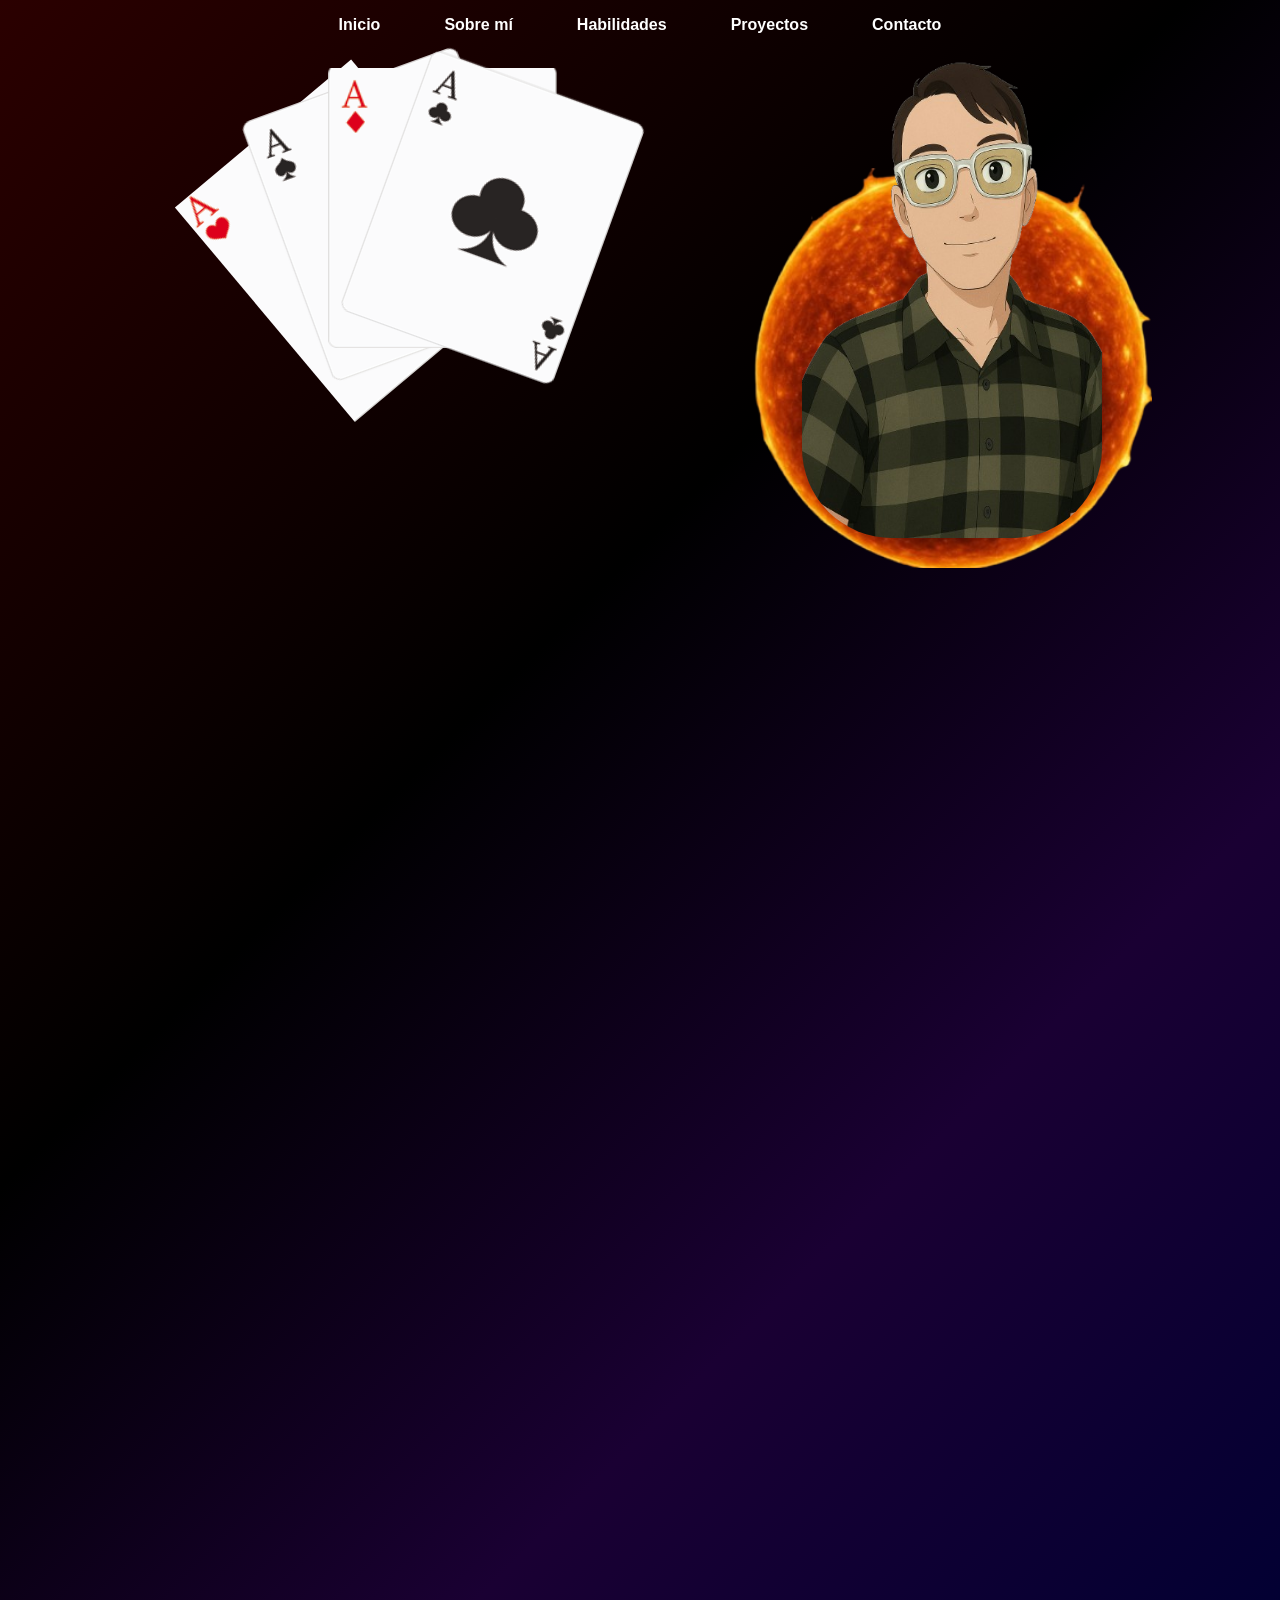
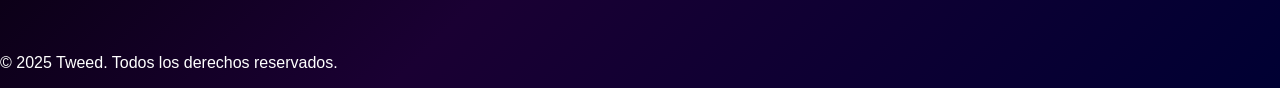
==== index.html @ 0f6f382e "se realizaron cambios en el narbar, se agrego la parte de inicio unas cartas con mivilidad en js y s" ====
<!DOCTYPE html>
<html lang="es">
<head>
  <meta charset="UTF-8">
  <meta name="viewport" content="width=device-width, initial-scale=1.0" />
  <meta name="description" content="Portafolio personal de Tweed - Proyectos, habilidades y contacto" />
  <title>Portafolio</title>
  <link rel="stylesheet" href="css/estilos.css" />
 
</head>
<body>
   <script src="/js/script.js"></script>
  <!-- Encabezado -->
  <header>
    <div class="contenedor">
     
      <nav>
        <ul class="menu">
          <li><a href="#inicio">Inicio</a></li>
          <li><a href="./about.html">Sobre mí</a></li>
          <li><a href="#habilidades">Habilidades</a></li>
          <li><a href="#proyectos">Proyectos</a></li>
          <li><a href="#contacto">Contacto</a></li>
        </ul>
      </nav>
    </div>
  </header>

  <!-- Sección de Inicio -->
  <section id="inicio" class="inicio">
    
      <div class="card-deck">
        <img src="img/cartas1.png" alt=""> <!-- se añaden las imagenes en este caso las cartas 3d en estilo de baraja  -->
        <img src="img/cartas2.png" alt="">
        <img src="img/cartas3.png" alt="">
        <img src="img/cartas4.png" alt="">
 
      </div>
     <div id="perfil"><!-- vamos añadir unas imagenes de perfil  -->
      <img src="img/sol.png" class="img-fondo">
          <img src="img/foto de perfilb.png" class="img-superior">

    

  </div>
   
  </section>

 




  <!-- Pie de página -->
  <footer>
    <div class="contenedor">
      <p>&copy; 2025 Tweed. Todos los derechos reservados.</p>
    </div>
  </footer>

</body>
</html>
---- css/estilos.css ----
/* Fuente base */
body {
  font-family: 'Segoe UI', Tahoma, Geneva, Verdana, sans-serif;
  
  margin: 0;
  min-height: 100vh;
  background: linear-gradient(
    135deg,
    #2b0000,
    #000000 40%,
    #1a0033 70%,
    #000033
  );
  color: white; /* texto blanco para contraste */
  font-family: 'Segoe UI', Tahoma, Geneva, Verdana, sans-serif;
}



.card-deck{
  position: relative;
  left: 100px;
  perspective: 1200px;
}

.card-deck img{
  position: absolute;
  left: 100px;
  width: 230px;
  height: 280px;
  transition: 0.8s;
  transform-origin: bottom center;
  cursor: pointer;
}

.card-selected{
  z-index: 10;
  transform: scale(1.5) translateY(50%) !important;

}

.card-deck img:nth-child(1){transform: rotate(-40deg);}
.card-deck img:nth-child(2){transform: rotate(-20deg);}
.card-deck img:nth-child(3){transform: rotate(-0deg);}
.card-deck img:nth-child(4){transform: rotate(20deg);}

/* ENCABEZADO */
header {
  color: white;
  padding: 1.5em 0;
  text-align: center;
}

header h1 {
  margin-bottom: 0.5em;
  font-size: 2em;
}

.menu {
  position: fixed;
  top: 0; /* Fija en la parte superior */
  left: 0; /* Comienza desde el borde izquierdo */
  width: 100%; /* Ocupa todo el ancho disponible */
  list-style: none;
  display: flex;
  justify-content: center; /* Centra horizontalmente */
  gap: 2em;

  padding: 1em 0; /* Añade padding vertical */
  margin: 0; /* Elimina márgenes por defecto */
  z-index: 1000;
}

.menu a {
  text-decoration: none;
  color: white;
  font-weight: bold;
  transition: color 0.3s;
 
  padding: 0.5em 1em; /* Mejor espaciado para los enlaces */
}
    .menu a:hover {
      background-color: #0066cc;
    }

     .menu.scrolled {
      background-color: #230536; /* Color al hacer scroll */
      box-shadow: 0 2px 10px rgba(0,0,0,0.1);
      border-radius: 50px;
      height: 20px;
      width: 50%;
      left:30%;
      top: 10px;
    }
/* Inicio */
.inicio {
  height: 1550px;
   width: 80%;
  margin: 0 auto;
  padding: 20px;

}

div#perfil{
float: right;
height: 500px;
position: relative;
}

.img-fondo {
  width:400px; /* Ocupa todo el ancho del contenedor */
  height:400px; /* Ocupa todo el alto del contenedor */
  object-fit: cover; /* Ajusta la imagen sin deformarla */
  margin-top: 100px;
}

.img-superior {
  position:absolute; /* Se posiciona respecto al contenedor relativo */
  top: 0px; /* Ajusta la posición vertical */
  left: 0px; /* Ajusta la posición horizontal */
  width: 300px; /* Tamaño de la imagen superior */
  height: 100%;
 border-radius: 90px;/* Esto aplicará 90px a todas las esquinas */
   overflow: hidden; /* Asegura que la imagen no sobresalga */
   margin-left: 50px;
   margin-top: -30px;

}
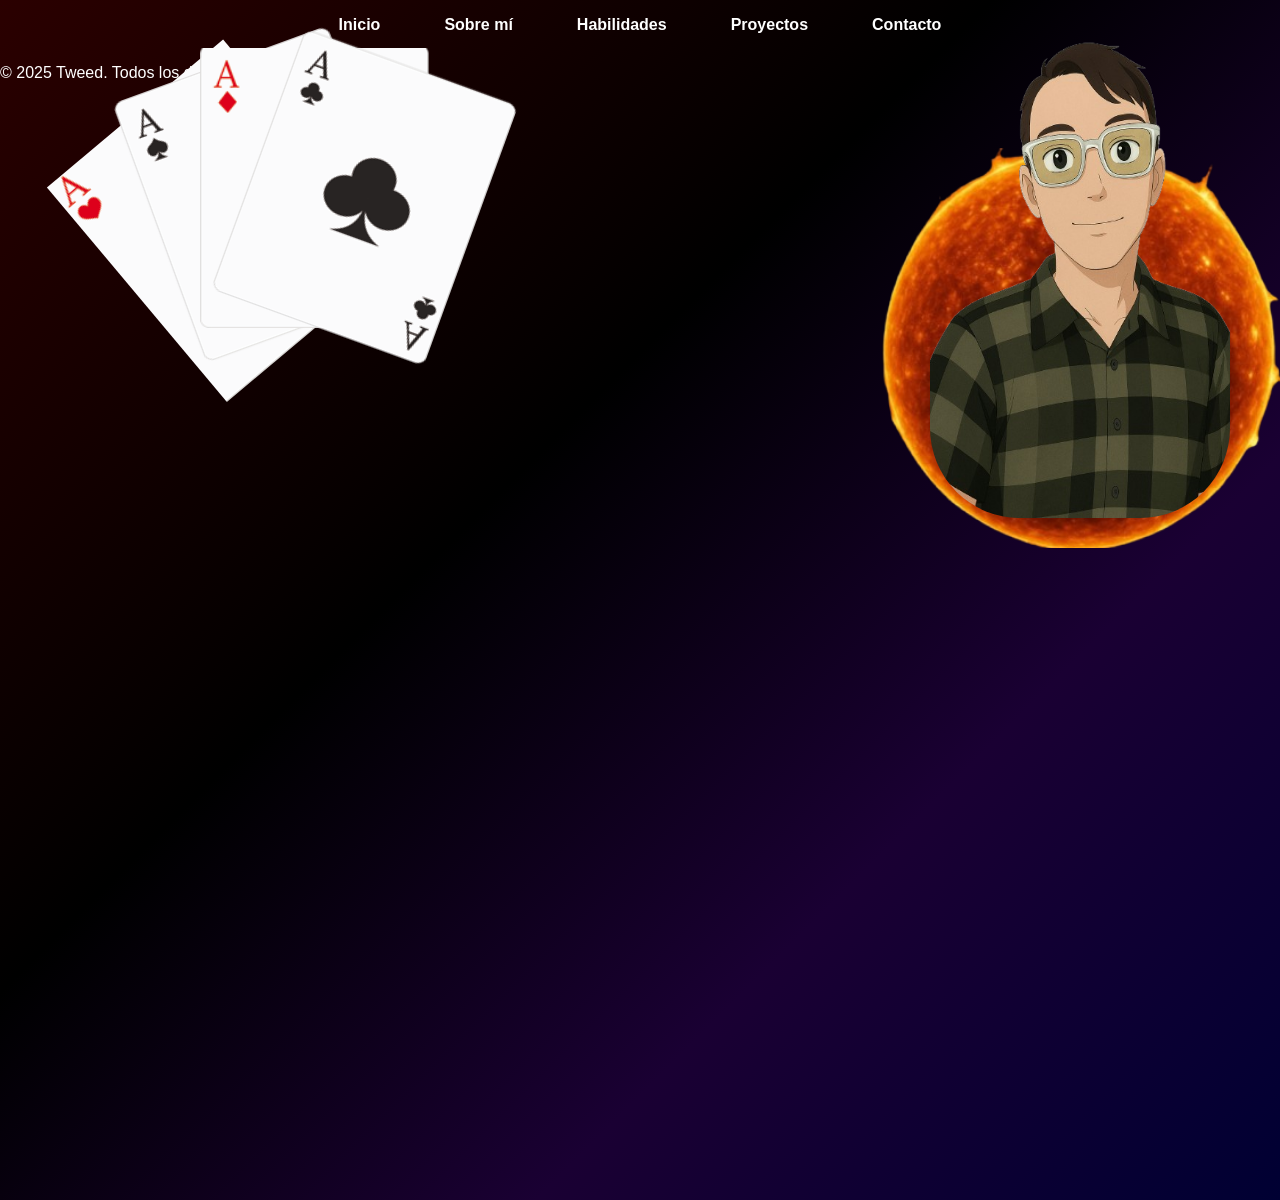
==== commit 9aee9ec5: "se agrego gradiente con mouse" ====
--- a/index.html
+++ b/index.html
@@ -8,8 +8,11 @@
   <link rel="stylesheet" href="css/estilos.css" />
  
 </head>
+  <div class="conte-degradado">
 <body>
+  
    <script src="/js/script.js"></script>
+ 
   <!-- Encabezado -->
   <header>
     <div class="contenedor">
@@ -57,6 +60,6 @@
       <p>&copy; 2025 Tweed. Todos los derechos reservados.</p>
     </div>
   </footer>
-
+</div>
 </body>
 </html>
--- a/css/estilos.css
+++ b/css/estilos.css
@@ -5,7 +5,9 @@
   font-family: 'Segoe UI', Tahoma, Geneva, Verdana, sans-serif;
   
   margin: 0;
+  height: 1200px;
   min-height: 100vh;
+  position: relative;
   background: linear-gradient(
     135deg,
     #2b0000,
@@ -16,8 +18,15 @@
   color: white; /* texto blanco para contraste */
   font-family: 'Segoe UI', Tahoma, Geneva, Verdana, sans-serif;
 }
+.conte-degradado{
+background: radial-gradient(circle at 10px 10px, transparent 20%, transparent 20%);
+height: 100%;
+width: 100%;
+position: absolute;
+top: 0px;
+left: 0px;
 
-
+  }
 
 .card-deck{
   position: relative;
@@ -95,13 +104,13 @@
       top: 10px;
     }
 /* Inicio */
-.inicio {
+/* .inicio {
   height: 1550px;
    width: 80%;
   margin: 0 auto;
   padding: 20px;
 
-}
+} */
 
 div#perfil{
 float: right;
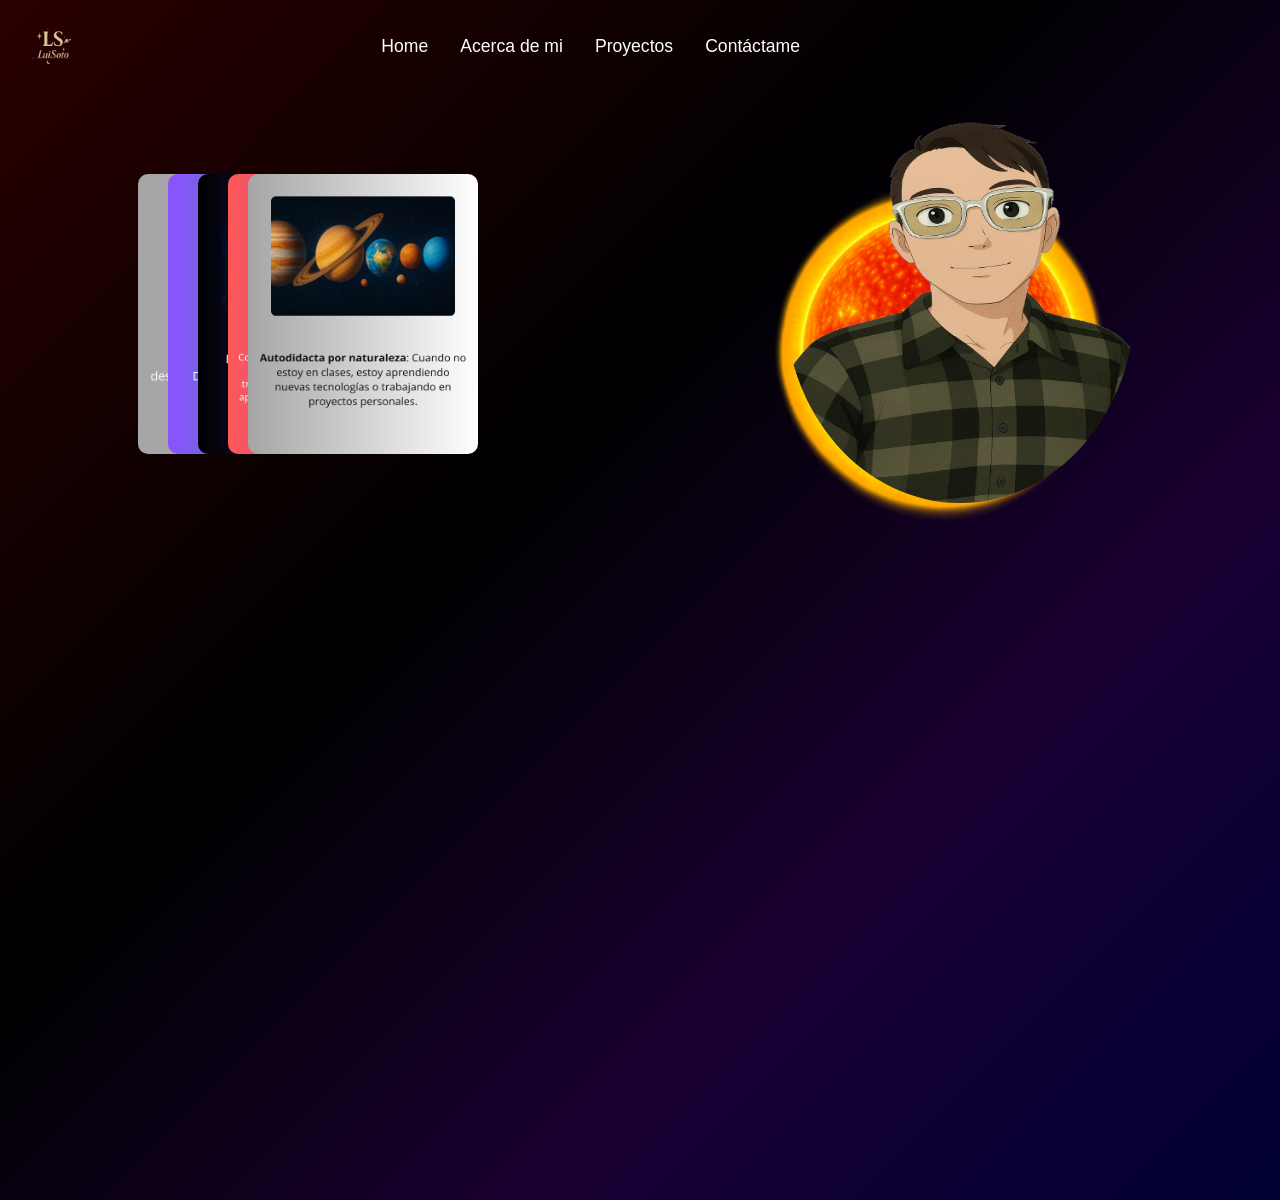
==== commit 2c285e07: "se mejoro el narbar, y las tarjetas se modificaron de forma horizontal" ====
--- a/index.html
+++ b/index.html
@@ -8,58 +8,36 @@
   <link rel="stylesheet" href="css/estilos.css" />
  
 </head>
+<body>
   <div class="conte-degradado">
-<body>
+
   
    <script src="/js/script.js"></script>
- 
+
   <!-- Encabezado -->
-  <header>
-    <div class="contenedor">
-     
-      <nav>
-        <ul class="menu">
-          <li><a href="#inicio">Inicio</a></li>
-          <li><a href="./about.html">Sobre mí</a></li>
-          <li><a href="#habilidades">Habilidades</a></li>
-          <li><a href="#proyectos">Proyectos</a></li>
-          <li><a href="#contacto">Contacto</a></li>
-        </ul>
-      </nav>
-    </div>
-  </header>
-
-  <!-- Sección de Inicio -->
-  <section id="inicio" class="inicio">
-    
-      <div class="card-deck">
-        <img src="img/cartas1.png" alt=""> <!-- se añaden las imagenes en este caso las cartas 3d en estilo de baraja  -->
-        <img src="img/cartas2.png" alt="">
-        <img src="img/cartas3.png" alt="">
-        <img src="img/cartas4.png" alt="">
- 
-      </div>
+<header class="menu" id="mainMenu">
+  <img src="/img/logo.png" alt="Logo" class="logo" />
+  <nav>
+    <a href="#home">Home</a>
+    <a href="#acerca">Acerca de mi</a>
+    <a href="#proyectos" class="disabled">Proyectos</a>
+    <a href="#contacto">Contáctame</a>
+  </nav>
+</header>
+ <div class="contenedor">
+<!-- tarjetas -->
+<div class="deck-container">
+  <img class="card-deck" src="img/carta1.png" />
+  <img class="card-deck" src="img/carta2.png" />
+  <img class="card-deck" src="img/carta3.png" />
+  <img class="card-deck" src="img/carta4.png" />
+  <img class="card-deck" src="img/carta5.png" />
+</div>
      <div id="perfil"><!-- vamos añadir unas imagenes de perfil  -->
       <img src="img/sol.png" class="img-fondo">
           <img src="img/foto de perfilb.png" class="img-superior">
-
-    
-
   </div>
-   
-  </section>
-
- 
-
-
-
-
-  <!-- Pie de página -->
-  <footer>
-    <div class="contenedor">
-      <p>&copy; 2025 Tweed. Todos los derechos reservados.</p>
-    </div>
-  </footer>
+  </div>
 </div>
 </body>
 </html>
--- a/css/estilos.css
+++ b/css/estilos.css
@@ -28,112 +28,146 @@
 
   }
 
-.card-deck{
-  position: relative;
-  left: 100px;
-  perspective: 1200px;
+
+.menu {
+  position: fixed;
+  top: 0;
+  width: 100%;
+  height: 60px;
+  background: transparent;
+  color: rgb(255, 255, 255);
+  text-align: center;
+  line-height: 60px;
+  transition: background 0.3s ease;
+  z-index: 1000;
 }
 
-.card-deck img{
+.contenedor {
+    display: flex;
+    align-items: center;
+    justify-content: center; /* Lo centra horizontalmente */
+    margin-top: 50px; /* Lo baja más */
+    position: relative;
+
+}
+
+/* tarjetas */
+.deck-container {
+  position: relative;
+  width: 500px;
+  height: 180px;
+  margin: 10px auto 1px; /* Reduce el margen superior para subirlo */
+  margin-top: 0px;
+  margin-left: 10%;
+  display: flex;
+  gap: 15px;
+}
+
+
+.card-deck {
+  top: -50px;
   position: absolute;
-  left: 100px;
   width: 230px;
   height: 280px;
-  transition: 0.8s;
+  border-radius: 10px;
+  transition: 0.5s;
   transform-origin: bottom center;
   cursor: pointer;
 }
 
-.card-selected{
-  z-index: 10;
-  transform: scale(1.5) translateY(50%) !important;
+.card-deck:nth-child(1) { left: 10px; z-index: 1; }
+.card-deck:nth-child(2) { left: 40px; z-index: 2; }
+.card-deck:nth-child(3) { left: 70px; z-index: 3; }
+.card-deck:nth-child(4) { left: 100px; z-index: 4; }
+.card-deck:nth-child(5) { left: 120px; z-index: 5; }
 
+
+.card-selected {
+  z-index: 10 !important;
+
+  transform: scale(1.2) translateY(10%) translateX(140%) !important;
 }
 
-.card-deck img:nth-child(1){transform: rotate(-40deg);}
-.card-deck img:nth-child(2){transform: rotate(-20deg);}
-.card-deck img:nth-child(3){transform: rotate(-0deg);}
-.card-deck img:nth-child(4){transform: rotate(20deg);}
-
-/* ENCABEZADO */
-header {
-  color: white;
-  padding: 1.5em 0;
-  text-align: center;
-}
-
-header h1 {
-  margin-bottom: 0.5em;
-  font-size: 2em;
-}
-
+/* MENÚ BASE */
 .menu {
   position: fixed;
-  top: 0; /* Fija en la parte superior */
-  left: 0; /* Comienza desde el borde izquierdo */
-  width: 100%; /* Ocupa todo el ancho disponible */
-  list-style: none;
+  top: o;
+  left: 0;
+  width: 60%;
+  padding: 1em 2em;
   display: flex;
-  justify-content: center; /* Centra horizontalmente */
-  gap: 2em;
-
-  padding: 1em 0; /* Añade padding vertical */
-  margin: 0; /* Elimina márgenes por defecto */
+  justify-content: space-between;
+  align-items: center;
+  background-color: transparent;
+  transition: all 0.5s ease;
   z-index: 1000;
 }
 
+/* LOGO OPCIONAL */
+.menu .logo {
+  height: 40px;
+  border-radius: 20%;
+  padding-right: 5px;
+}
+
+.menu nav {
+  display: flex;
+  gap: 2em;
+}
+
 .menu a {
+  color: white;
   text-decoration: none;
-  color: white;
-  font-weight: bold;
-  transition: color 0.3s;
- 
-  padding: 0.5em 1em; /* Mejor espaciado para los enlaces */
+  font-size: 1.1em;
+  transition: 0.4s ease;
 }
-    .menu a:hover {
-      background-color: #0066cc;
-    }
 
-     .menu.scrolled {
-      background-color: #230536; /* Color al hacer scroll */
-      box-shadow: 0 2px 10px rgba(0,0,0,0.1);
-      border-radius: 50px;
-      height: 20px;
-      width: 50%;
-      left:30%;
-      top: 10px;
-    }
-/* Inicio */
-/* .inicio {
-  height: 1550px;
-   width: 80%;
-  margin: 0 auto;
-  padding: 20px;
+.menu a:hover {
 
-} */
+  border-radius: 20%;
+  padding: 0.5em 0.5em;
+}
 
-div#perfil{
-float: right;
-height: 500px;
-position: relative;
+
+
+/* MENÚ DESPUÉS DE SCROLL > 300px */
+.menu.scrolled {
+  background-color: #1a0033;
+  border-radius: 20px;
+  width: fit-content;
+  left: 50%;
+  transform: translateX(-50%);
+  top: 10px;
+  padding: 0em 1em;
+  box-shadow: 0 4px 10px rgba(0, 0, 0, 0.2);
+}
+
+
+#perfil {
+    padding-top: 10%;
+    width: 50%;
+    height: 400px;
+    position: relative; /* Contenedor relativo */
+    overflow: hidden; /* Evita desbordamiento de imágenes */
 }
 
 .img-fondo {
-  width:400px; /* Ocupa todo el ancho del contenedor */
-  height:400px; /* Ocupa todo el alto del contenedor */
-  object-fit: cover; /* Ajusta la imagen sin deformarla */
-  margin-top: 100px;
+    width: 400px;
+    height: 400px;
+    object-fit: cover;
+    position: absolute; /* Se posiciona dentro del contenedor */
+    top: 20%;
+    left: 100px;
+    z-index: 1; /* Asegura que esté por debajo */
 }
 
 .img-superior {
-  position:absolute; /* Se posiciona respecto al contenedor relativo */
-  top: 0px; /* Ajusta la posición vertical */
-  left: 0px; /* Ajusta la posición horizontal */
-  width: 300px; /* Tamaño de la imagen superior */
-  height: 100%;
- border-radius: 90px;/* Esto aplicará 90px a todas las esquinas */
-   overflow: hidden; /* Asegura que la imagen no sobresalga */
-   margin-left: 50px;
-   margin-top: -30px;
-
-}+    position: absolute; /* Se superpone dentro de #perfil */
+    top: 10%; /* Ajusta la posición vertical */
+    left: 50%; /* Centra horizontalmente */
+    transform: translateX(-50%); /* Corrige el centrado */
+    width: 350px; /* Ajusta el tamaño */
+    height: 400px;
+    border-radius: 50%; /* Hace la imagen circular */
+    z-index: 2; /* La coloca encima de la imagen de fondo */
+}
